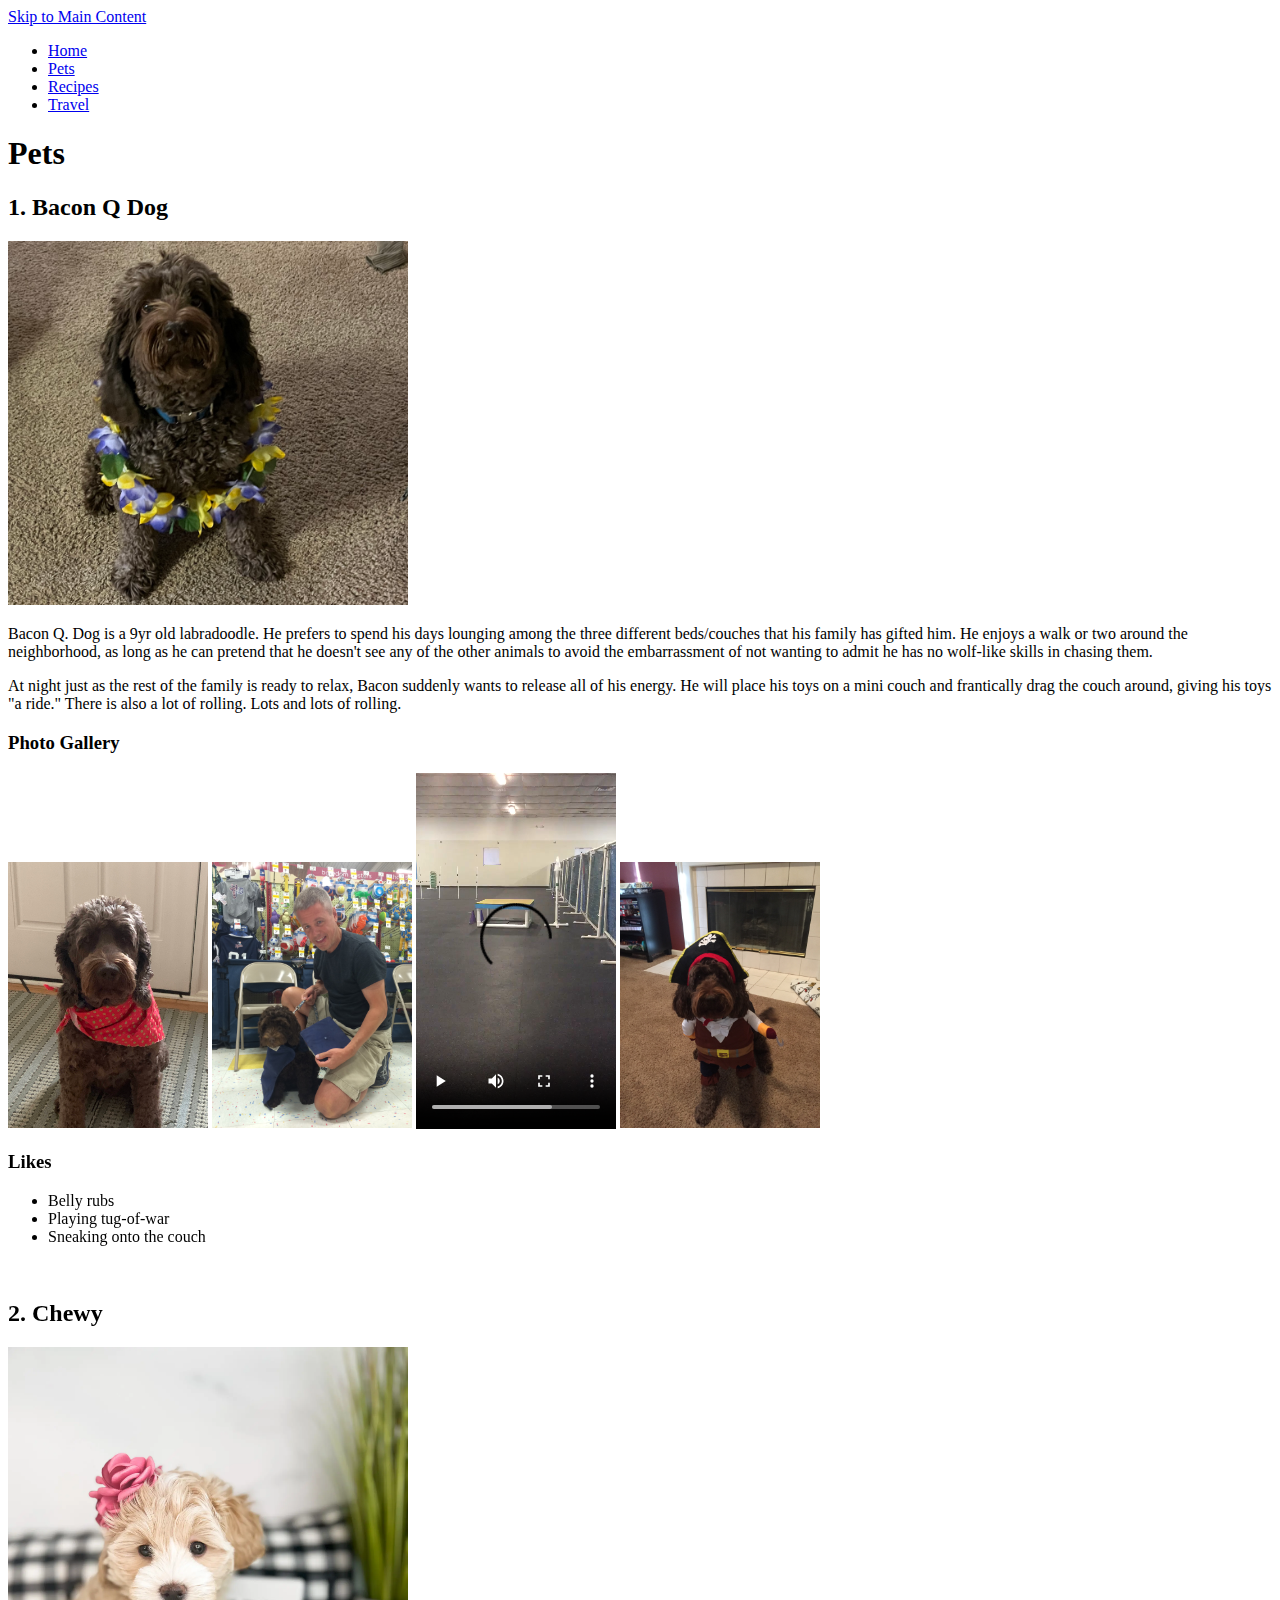
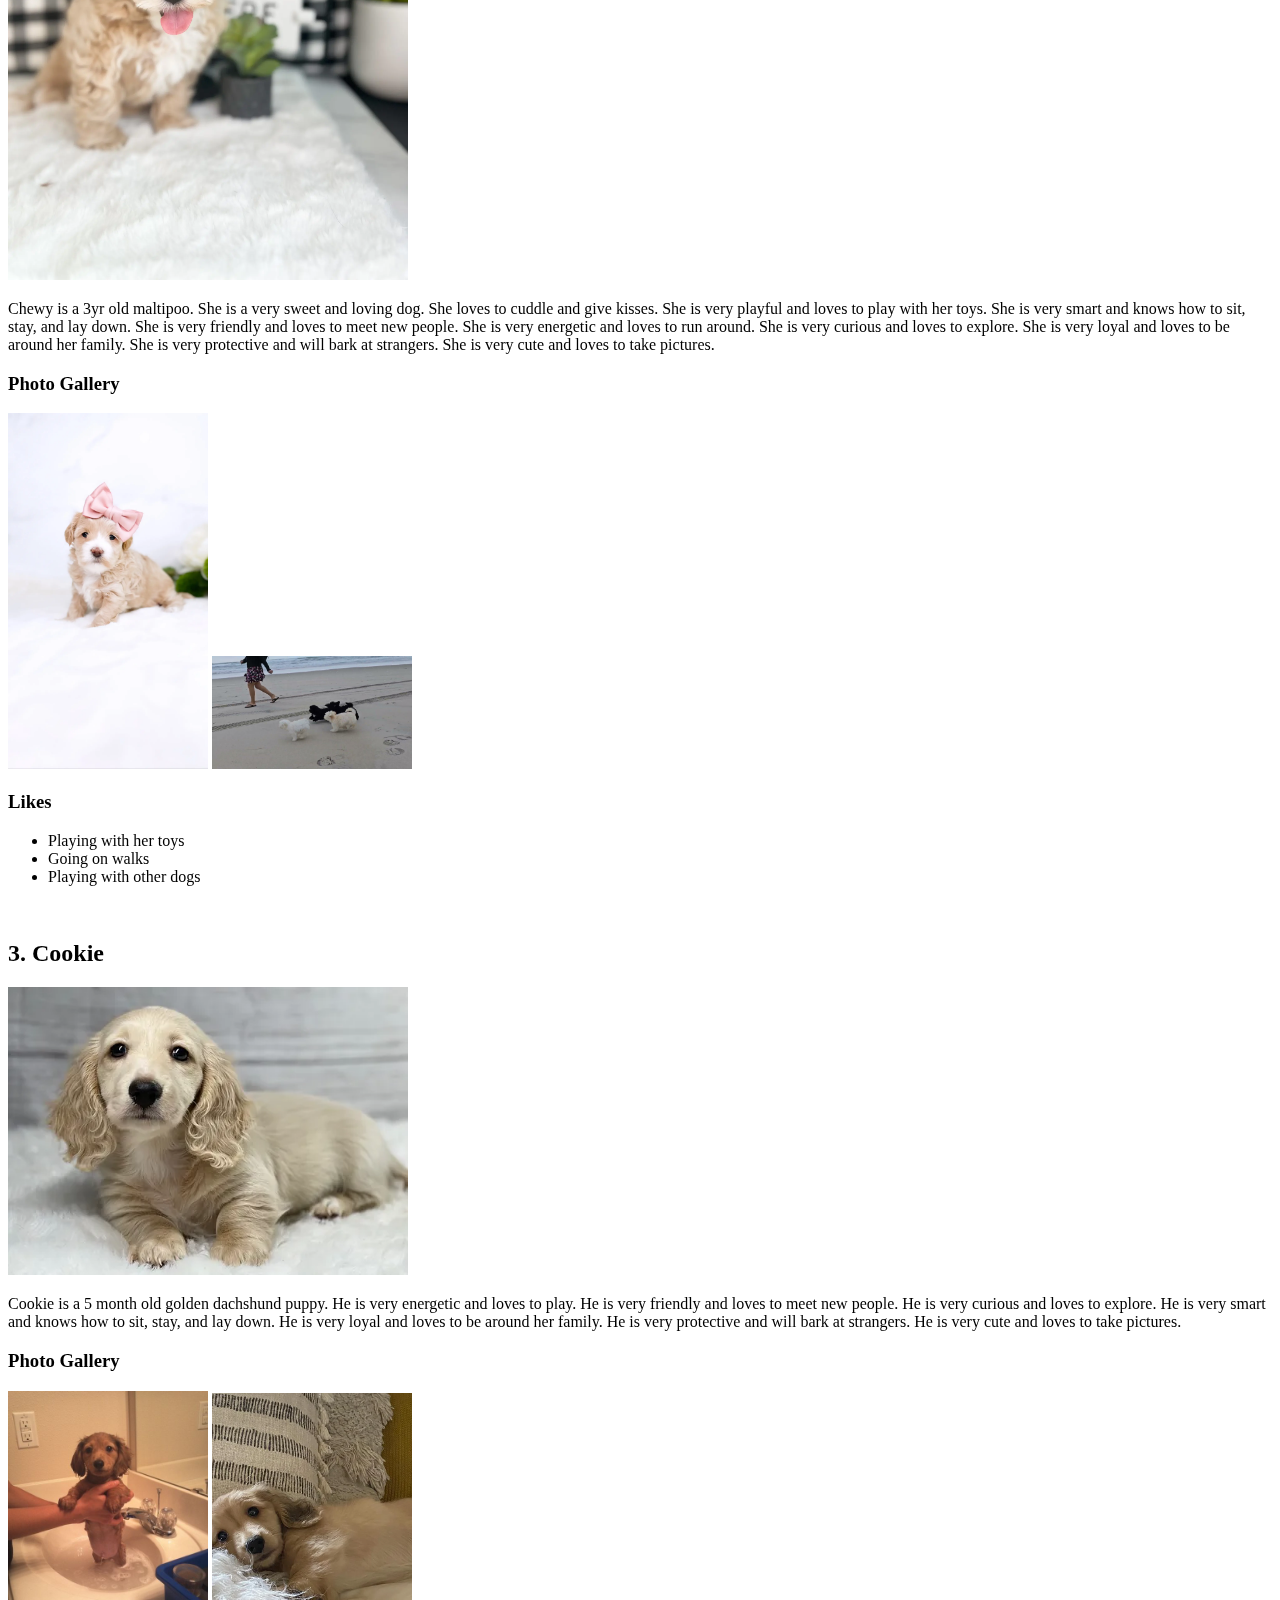
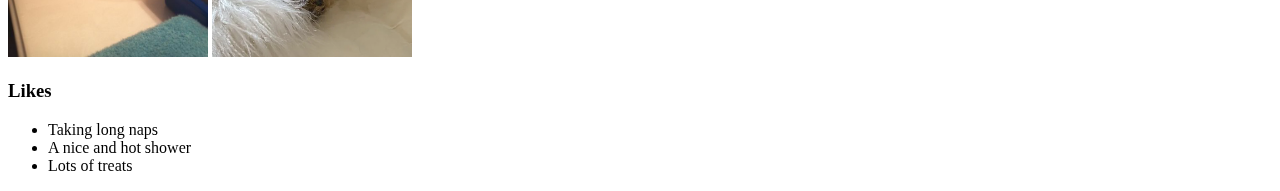
==== pets.html @ 5fff40f1 "added files" ====
<!DOCTYPE html>
<html lang="en">
<head>
    <meta charset="UTF-8">
    <meta name="viewport" content="width=device-width, initial-scale=1.0">
    <title>Pets</title>
</head>
<body>
    <a href = "#main">Skip to Main Content</a>
    <header>
        <nav>
            <ul>
                <li><a href ="index.html">Home</a></li>
                <li><a href="pets.html">Pets</a></li>
                <li><a href="recipe.html">Recipes</a></li>
                <li><a href="travel.html">Travel</a></li>
            </ul>
        </nav>

    </header>
    <main id = "main">
        <div>
        <h1>Pets</h1>
        <div>
            <h2>1. Bacon Q Dog</h2>
            <img src="images/bacon.jpg" width = "400" alt="Brown labradoodle wearing colorful lei">

            <p>Bacon Q. Dog is a 9yr old labradoodle. He prefers to spend his days lounging among the three different beds/couches that his family has gifted him. He enjoys a walk or two around the neighborhood, as long as he can pretend that he doesn't see any of the other animals to avoid the embarrassment of not wanting to admit he has no wolf-like skills in chasing them.</p> 
            <P>At night just as the rest of the family is ready to relax, Bacon suddenly wants to release all of his energy. He will place his toys on a mini couch and frantically drag the couch around, giving his toys "a ride." There is also a lot of rolling. Lots and lots of rolling.</P>
            <h3>Photo Gallery</h3>
            <img src="images/bacon_bandana.JPG" width ="200" alt = "Brown labradoodle wearing an orange bandana">
            <img src="images/bacon_graduation.JPG"  width ="200" alt="Small labradoodle puppy wearing a graduation cap and gown">
            <video width="200"  controls>
                <source src="images/bacon_agility.mov">
                Your browser does not support the video tag.  This was a video of a girl and dog demonstrating a sit and stay procedure
            </video>
            <img src="images/bacon_halloween.JPG"  width ="200" alt="Brown labradoodle wearing a pirate costume">

            <h3>Likes</h3>
            <ul>
                <li>Belly rubs</li>
                <li>Playing tug-of-war</li>
                <li>Sneaking onto the couch</li>
            </ul>
          </div>
          <br>
        <h2>2. Chewy</h2>
        <div>

            <img src="images/chewy.webp" width = "400" alt="White and brown dog with a pink bow on her head">
            <p>Chewy is a 3yr old maltipoo. She is a very sweet and loving dog. She loves to cuddle and give kisses. She is very playful and loves to play with her toys. She is very smart and knows how to sit, stay, and lay down. She is very friendly and loves to meet new people. She is very energetic and loves to run around. She is very curious and loves to explore. She is very loyal and loves to be around her family. She is very protective and will bark at strangers. She is very cute and loves to take pictures.</p>
            <h3>Photo Gallery</h3>
            <img src="images/chewy_bow.jpg" width ="200" alt = "White and brown dog with a pink bow on her head">
            <img src="images/chewy_beach.jpg"  width ="200" alt="White and brown dog wearing a pink bow on her head at the beach">
            <h3>Likes</h3>
            <ul>
                <li>Playing with her toys</li>
                <li>Going on walks</li>
                <li>Playing with other dogs</li>
            </ul>
        </div>
        <br>
        <h2>3. Cookie</h2>
        <div>
            <img src="images/golden dachshund.webp" width = "400" alt="A 5 month old golden dachshund puppy">
            <p>Cookie is a 5 month old golden dachshund puppy. He is very energetic and loves to play. He is very friendly and loves to meet new people. He is very curious and loves to explore. He is very smart and knows how to sit, stay, and lay down. He is very loyal and loves to be around her family. He is very protective and will bark at strangers. He is very cute and loves to take pictures.</p>
            <h3>Photo Gallery</h3>
            <img src="images/golden_bath.jpg" width ="200" alt = "White and brown dog with a pink bow on her head">
            <img src="images/golden_sleep.webp"  width ="200" alt="White and brown dog wearing a pink bow on her head at the beach">
            <h3>Likes</h3>
            <ul>
                <li>Taking long naps</li>
                <li>A nice and hot shower</li>
                <li>Lots of treats</li>
            </ul>
        </div>
        <div></div>
    </main>
    
</body>
</html>
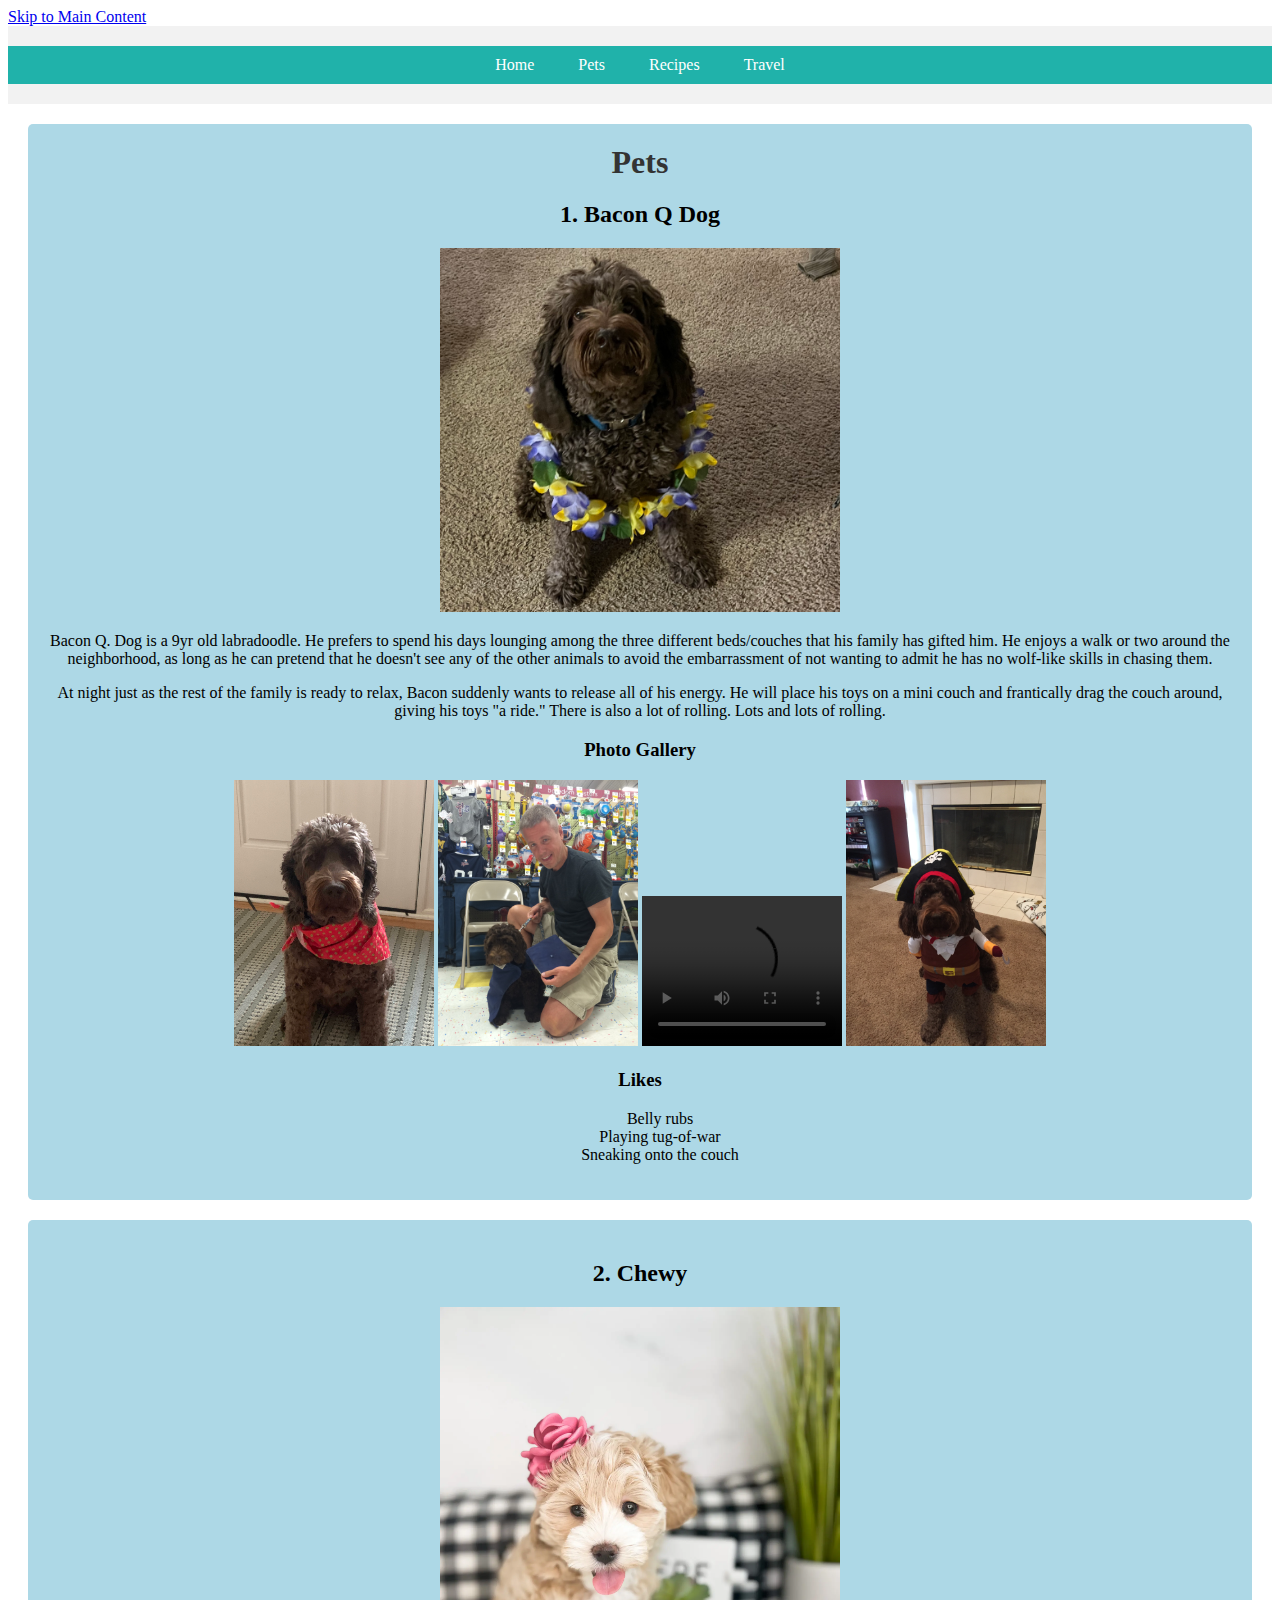
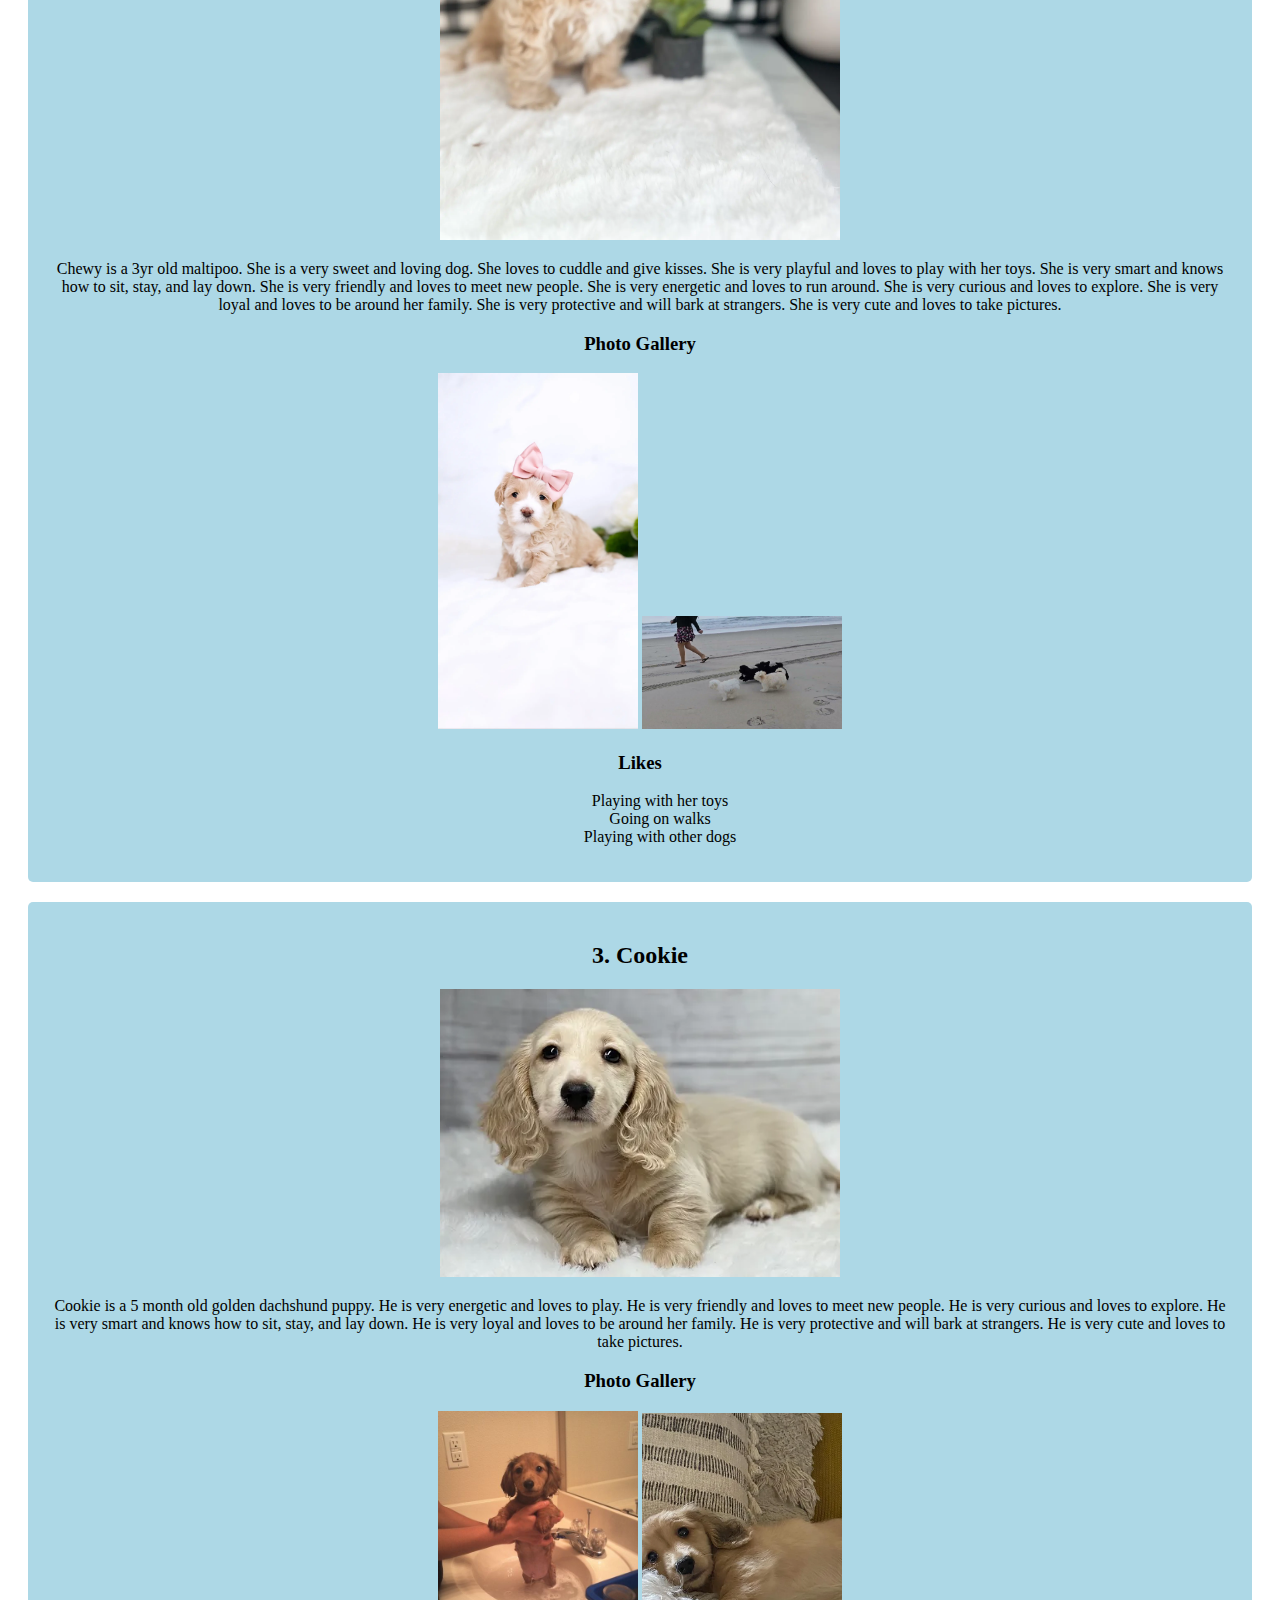
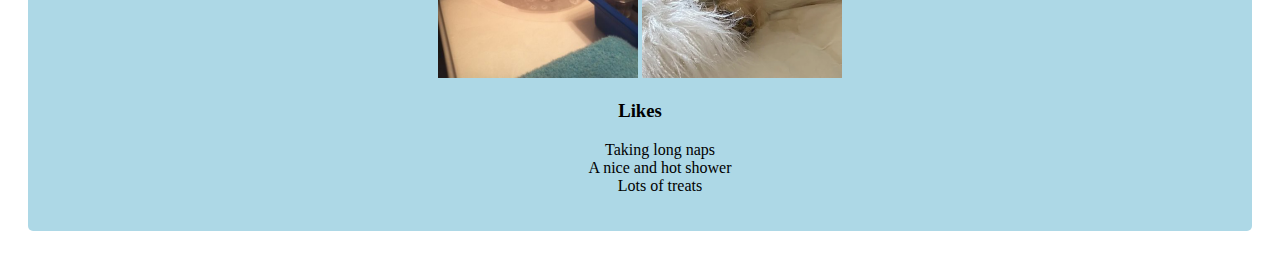
==== commit b9d56a30: "added css" ====
--- a/pets.html
+++ b/pets.html
@@ -3,79 +3,79 @@
 <head>
     <meta charset="UTF-8">
     <meta name="viewport" content="width=device-width, initial-scale=1.0">
+    <link rel="stylesheet" href="css/style.css">
     <title>Pets</title>
 </head>
 <body>
-    <a href = "#main">Skip to Main Content</a>
+    <a href="#main" class="skip-to-main">Skip to Main Content</a>
     <header>
-        <nav>
-            <ul>
-                <li><a href ="index.html">Home</a></li>
+        <nav class="navbar">
+            <ul class="nav-list">
+                <li><a href="index.html">Home</a></li>
                 <li><a href="pets.html">Pets</a></li>
                 <li><a href="recipe.html">Recipes</a></li>
                 <li><a href="travel.html">Travel</a></li>
             </ul>
         </nav>
+    </header>
+    <main id="main">
+        <div class="pet-info">
+            <h1>Pets</h1>
+            <div class="pet">
+                <h2>1. Bacon Q Dog</h2>
+                <img src="images/bacon.jpg" width="400" alt="Brown labradoodle wearing colorful lei">
+                <p>Bacon Q. Dog is a 9yr old labradoodle. He prefers to spend his days lounging among the three different beds/couches that his family has gifted him. He enjoys a walk or two around the neighborhood, as long as he can pretend that he doesn't see any of the other animals to avoid the embarrassment of not wanting to admit he has no wolf-like skills in chasing them.</p> 
+                <p>At night just as the rest of the family is ready to relax, Bacon suddenly wants to release all of his energy. He will place his toys on a mini couch and frantically drag the couch around, giving his toys "a ride." There is also a lot of rolling. Lots and lots of rolling.</p>
+                <h3>Photo Gallery</h3>
+                <img src="images/bacon_bandana.JPG" width="200" alt="Brown labradoodle wearing an orange bandana">
+                <img src="images/bacon_graduation.JPG" width="200" alt="Small labradoodle puppy wearing a graduation cap and gown">
+                <video width="200" controls>
+                    <source src="images/bacon_agility.mov" type="video/quicktime">
+                    Your browser does not support the video tag. This was a video of a girl and dog demonstrating a sit and stay procedure
+                </video>
+                <img src="images/bacon_halloween.JPG" width="200" alt="Brown labradoodle wearing a pirate costume">
+                <h3>Likes</h3>
+                <ul>
+                    <li>Belly rubs</li>
+                    <li>Playing tug-of-war</li>
+                    <li>Sneaking onto the couch</li>
+                </ul>
+            </div>
+        </div>
 
-    </header>
-    <main id = "main">
-        <div>
-        <h1>Pets</h1>
-        <div>
-            <h2>1. Bacon Q Dog</h2>
-            <img src="images/bacon.jpg" width = "400" alt="Brown labradoodle wearing colorful lei">
+        <div class="pet-info">
+            <div class="pet">
+                <h2>2. Chewy</h2>
+                <img src="images/chewy.webp" width="400" alt="White and brown dog with a pink bow on her head">
+                <p>Chewy is a 3yr old maltipoo. She is a very sweet and loving dog. She loves to cuddle and give kisses. She is very playful and loves to play with her toys. She is very smart and knows how to sit, stay, and lay down. She is very friendly and loves to meet new people. She is very energetic and loves to run around. She is very curious and loves to explore. She is very loyal and loves to be around her family. She is very protective and will bark at strangers. She is very cute and loves to take pictures.</p>
+                <h3>Photo Gallery</h3>
+                <img src="images/chewy_bow.jpg" width="200" alt="White and brown dog with a pink bow on her head">
+                <img src="images/chewy_beach.jpg" width="200" alt="White and brown dog wearing a pink bow on her head at the beach">
+                <h3>Likes</h3>
+                <ul>
+                    <li>Playing with her toys</li>
+                    <li>Going on walks</li>
+                    <li>Playing with other dogs</li>
+                </ul>
+            </div>
+        </div>
 
-            <p>Bacon Q. Dog is a 9yr old labradoodle. He prefers to spend his days lounging among the three different beds/couches that his family has gifted him. He enjoys a walk or two around the neighborhood, as long as he can pretend that he doesn't see any of the other animals to avoid the embarrassment of not wanting to admit he has no wolf-like skills in chasing them.</p> 
-            <P>At night just as the rest of the family is ready to relax, Bacon suddenly wants to release all of his energy. He will place his toys on a mini couch and frantically drag the couch around, giving his toys "a ride." There is also a lot of rolling. Lots and lots of rolling.</P>
-            <h3>Photo Gallery</h3>
-            <img src="images/bacon_bandana.JPG" width ="200" alt = "Brown labradoodle wearing an orange bandana">
-            <img src="images/bacon_graduation.JPG"  width ="200" alt="Small labradoodle puppy wearing a graduation cap and gown">
-            <video width="200"  controls>
-                <source src="images/bacon_agility.mov">
-                Your browser does not support the video tag.  This was a video of a girl and dog demonstrating a sit and stay procedure
-            </video>
-            <img src="images/bacon_halloween.JPG"  width ="200" alt="Brown labradoodle wearing a pirate costume">
-
-            <h3>Likes</h3>
-            <ul>
-                <li>Belly rubs</li>
-                <li>Playing tug-of-war</li>
-                <li>Sneaking onto the couch</li>
-            </ul>
-          </div>
-          <br>
-        <h2>2. Chewy</h2>
-        <div>
-
-            <img src="images/chewy.webp" width = "400" alt="White and brown dog with a pink bow on her head">
-            <p>Chewy is a 3yr old maltipoo. She is a very sweet and loving dog. She loves to cuddle and give kisses. She is very playful and loves to play with her toys. She is very smart and knows how to sit, stay, and lay down. She is very friendly and loves to meet new people. She is very energetic and loves to run around. She is very curious and loves to explore. She is very loyal and loves to be around her family. She is very protective and will bark at strangers. She is very cute and loves to take pictures.</p>
-            <h3>Photo Gallery</h3>
-            <img src="images/chewy_bow.jpg" width ="200" alt = "White and brown dog with a pink bow on her head">
-            <img src="images/chewy_beach.jpg"  width ="200" alt="White and brown dog wearing a pink bow on her head at the beach">
-            <h3>Likes</h3>
-            <ul>
-                <li>Playing with her toys</li>
-                <li>Going on walks</li>
-                <li>Playing with other dogs</li>
-            </ul>
+        <div class="pet-info">
+            <div class="pet">
+                <h2>3. Cookie</h2>
+                <img src="images/golden dachshund.webp" width="400" alt="A 5 month old golden dachshund puppy">
+                <p>Cookie is a 5 month old golden dachshund puppy. He is very energetic and loves to play. He is very friendly and loves to meet new people. He is very curious and loves to explore. He is very smart and knows how to sit, stay, and lay down. He is very loyal and loves to be around her family. He is very protective and will bark at strangers. He is very cute and loves to take pictures.</p>
+                <h3>Photo Gallery</h3>
+                <img src="images/golden_bath.jpg" width="200" alt="White and brown dog with a pink bow on her head">
+                <img src="images/golden_sleep.webp" width="200" alt="White and brown dog wearing a pink bow on her head at the beach">
+                <h3>Likes</h3>
+                <ul>
+                    <li>Taking long naps</li>
+                    <li>A nice and hot shower</li>
+                    <li>Lots of treats</li>
+                </ul>
+            </div>
         </div>
-        <br>
-        <h2>3. Cookie</h2>
-        <div>
-            <img src="images/golden dachshund.webp" width = "400" alt="A 5 month old golden dachshund puppy">
-            <p>Cookie is a 5 month old golden dachshund puppy. He is very energetic and loves to play. He is very friendly and loves to meet new people. He is very curious and loves to explore. He is very smart and knows how to sit, stay, and lay down. He is very loyal and loves to be around her family. He is very protective and will bark at strangers. He is very cute and loves to take pictures.</p>
-            <h3>Photo Gallery</h3>
-            <img src="images/golden_bath.jpg" width ="200" alt = "White and brown dog with a pink bow on her head">
-            <img src="images/golden_sleep.webp"  width ="200" alt="White and brown dog wearing a pink bow on her head at the beach">
-            <h3>Likes</h3>
-            <ul>
-                <li>Taking long naps</li>
-                <li>A nice and hot shower</li>
-                <li>Lots of treats</li>
-            </ul>
-        </div>
-        <div></div>
     </main>
-    
 </body>
-</html>+</html>
--- a/css/style.css
+++ b/css/style.css
@@ -0,0 +1,76 @@
+body {
+    background-color: white;
+}
+
+.navbar {
+    background-color: lightseagreen;
+    padding: 10px 0;
+  }
+  
+  .nav-list {
+    list-style-type: none;
+    margin: 0;
+    padding: 0;
+  }
+  
+  .nav-list li {
+    display: inline;
+  }
+  
+  .nav-list li a {
+    color: white;
+    text-decoration: none;
+    padding: 10px 20px;
+  }
+  
+  .nav-list li a:hover {
+    background-color: #555;
+  }
+  
+  .nav-list li a.active {
+    background-color: #555;
+  }
+
+  header {
+    text-align: center;
+    background-color: #f2f2f2;
+    padding: 20px 0;
+}
+
+h1 {
+    margin: 0;
+    color: #333;
+}
+
+#main {
+    display: grid;
+    grid-template-columns: 1fr;
+    grid-gap: 20px;
+    padding: 20px;
+}
+
+#main > div {
+    background-color: lightblue;
+    padding: 20px;
+    border-radius: 5px;
+    text-align: center;
+}
+
+ul {
+    list-style-type: none;
+}
+
+ol {
+    list-style-type: none;
+}
+
+.grid-container {
+    display: flex;
+    justify-content: space-between;
+}
+
+.grid {
+    flex: 3;
+    border: 3px solid lightseagreen;
+    padding: 20px;
+}
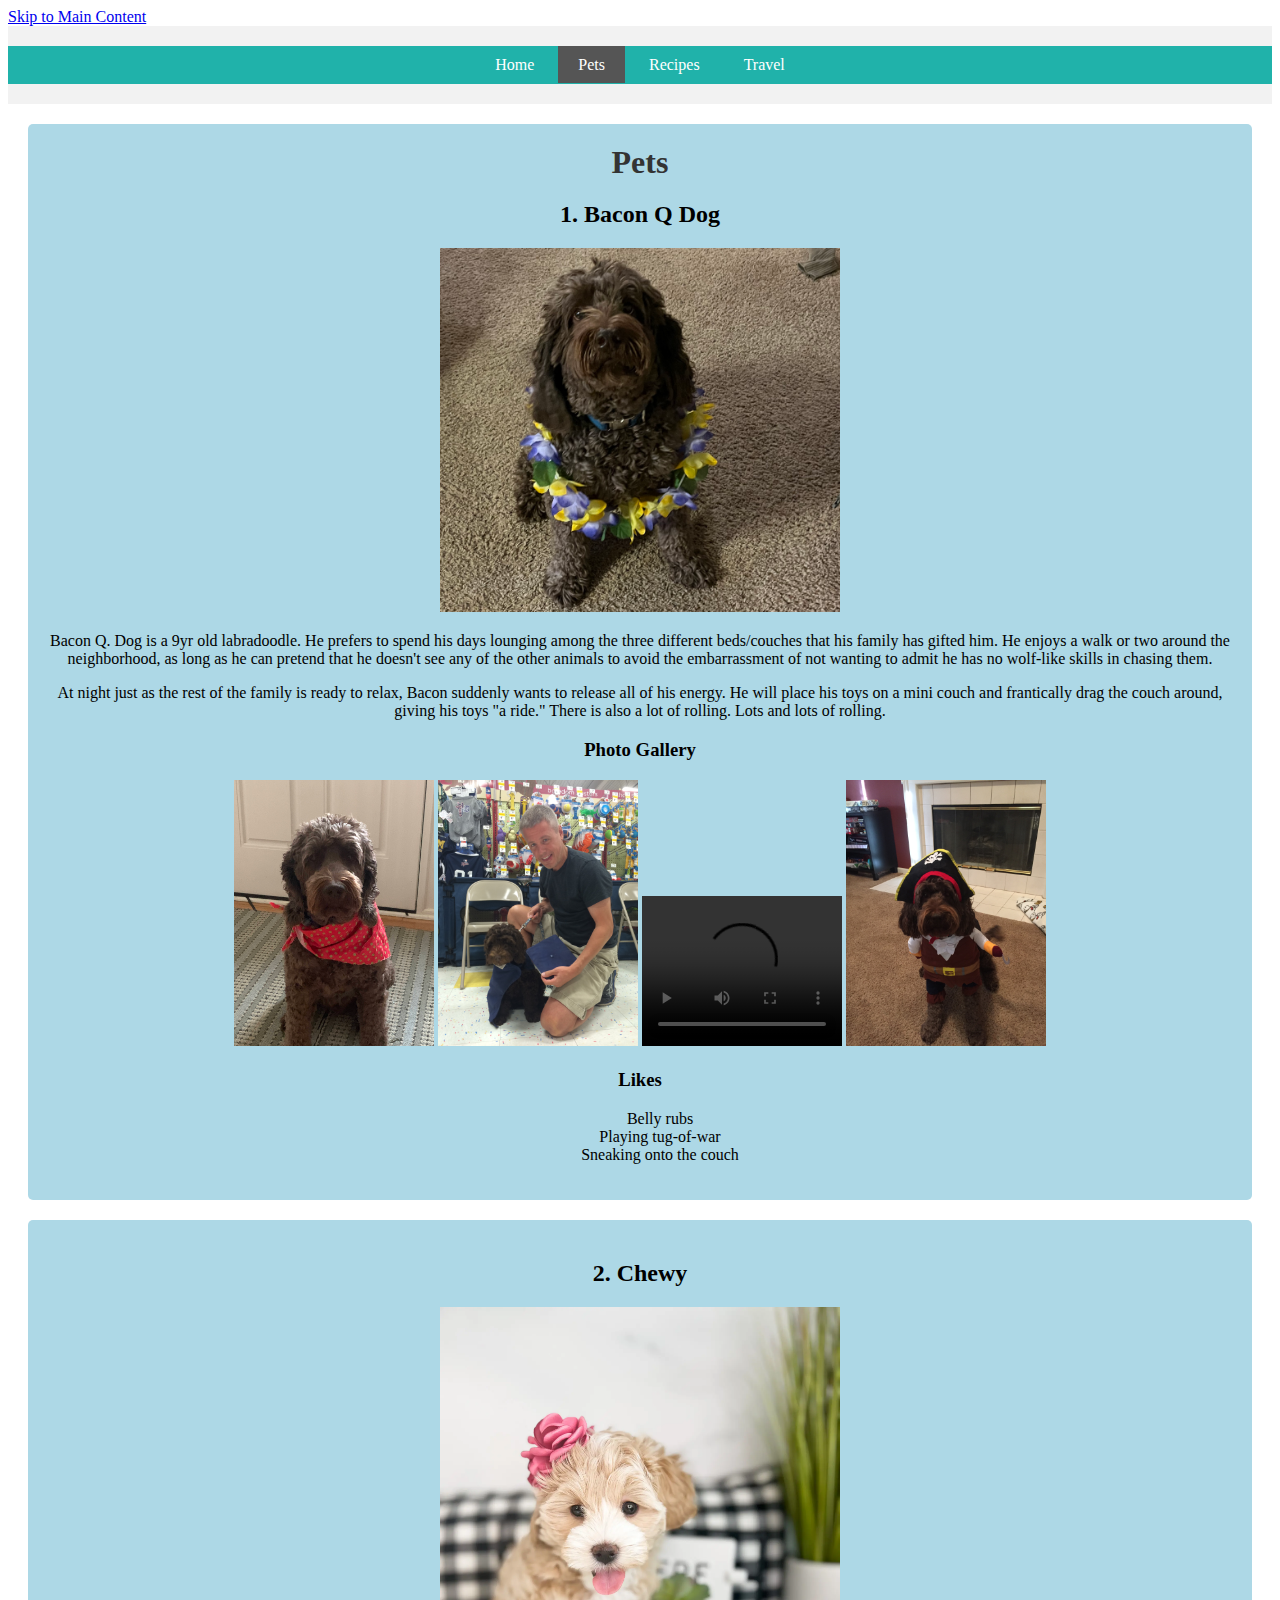
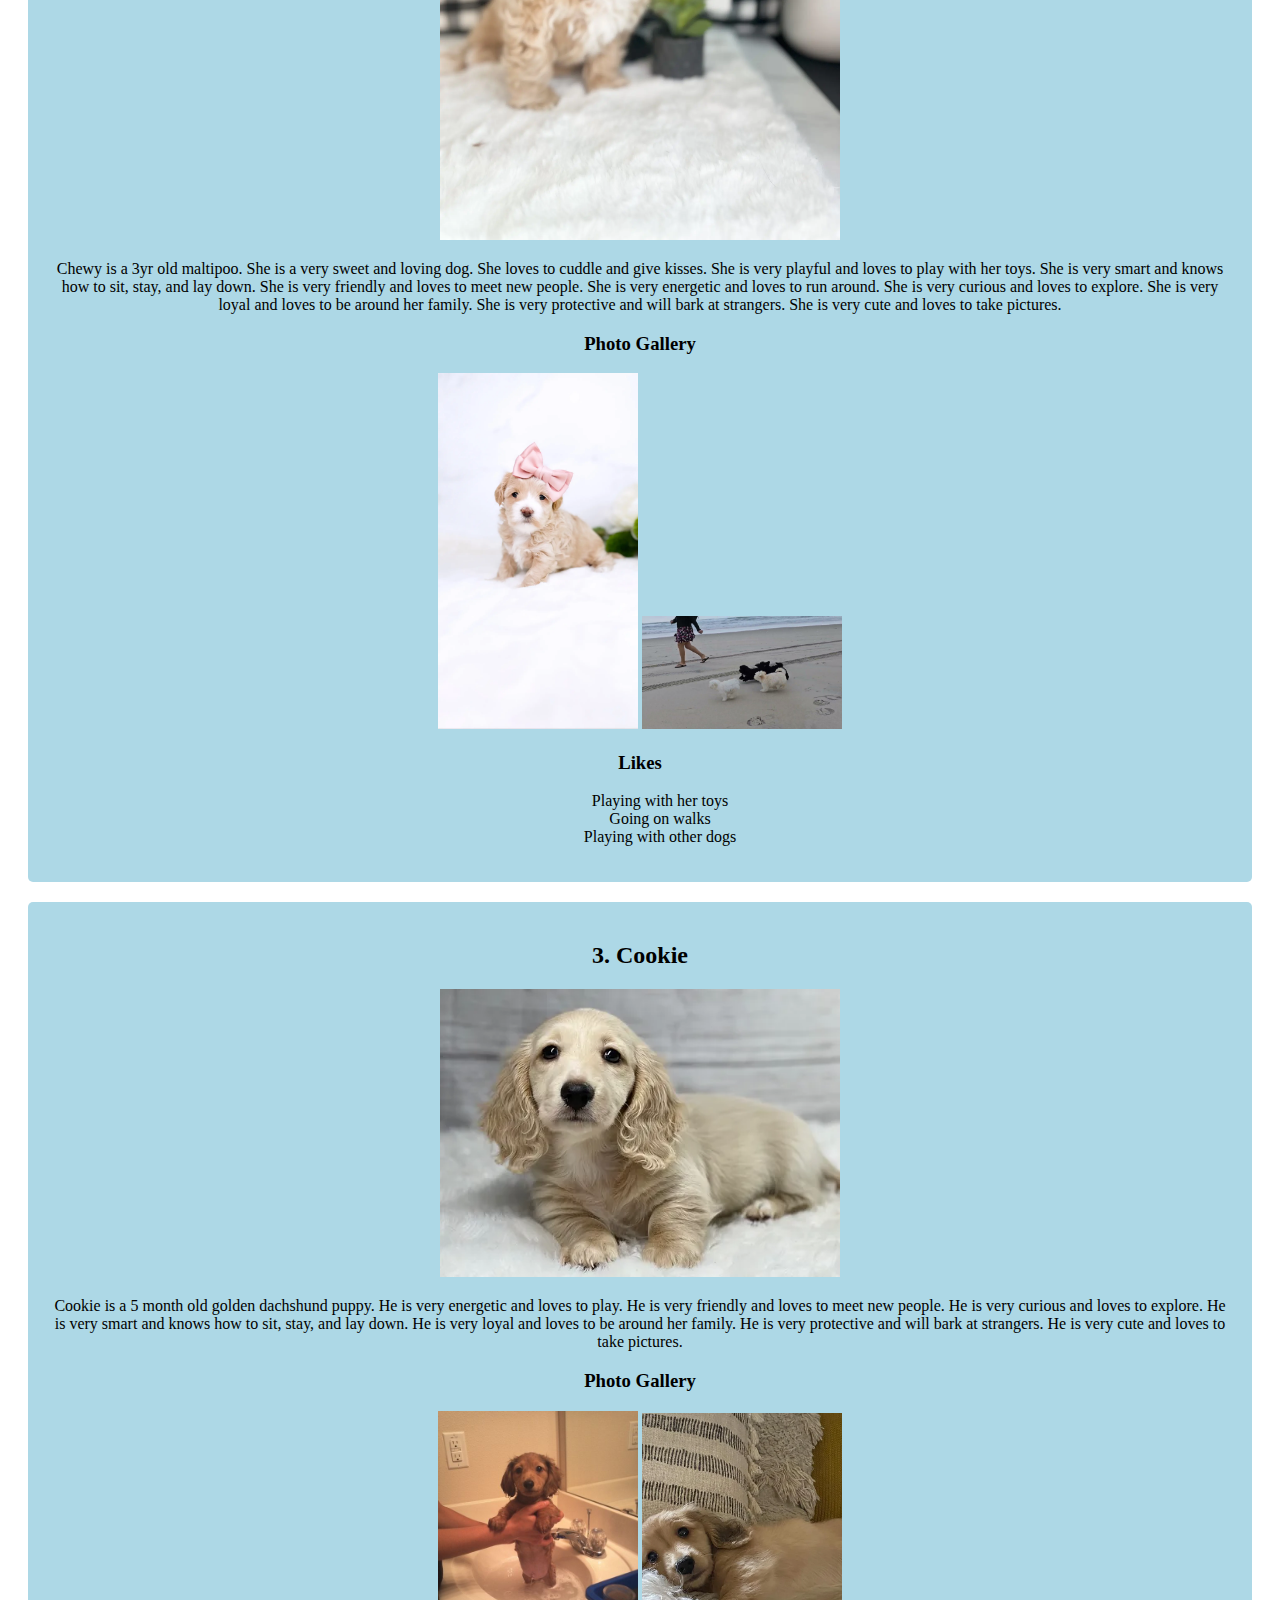
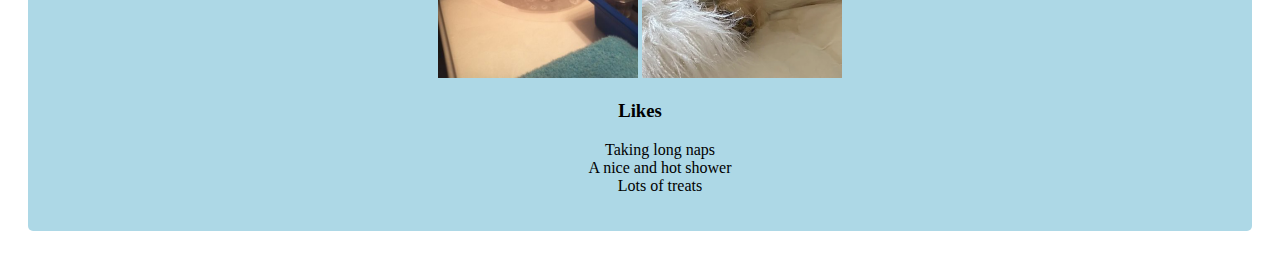
==== commit 2d8856a6: "made changes to html" ====
--- a/pets.html
+++ b/pets.html
@@ -12,7 +12,7 @@
         <nav class="navbar">
             <ul class="nav-list">
                 <li><a href="index.html">Home</a></li>
-                <li><a href="pets.html">Pets</a></li>
+                <li><a href="pets.html" class="active">Pets</a></li>
                 <li><a href="recipe.html">Recipes</a></li>
                 <li><a href="travel.html">Travel</a></li>
             </ul>
--- a/css/style.css
+++ b/css/style.css
@@ -29,6 +29,11 @@
   
   .nav-list li a.active {
     background-color: #555;
+  }
+
+  nav ul li a.active {
+    background-color: #333;
+    color: #fff;
   }
 
   header {
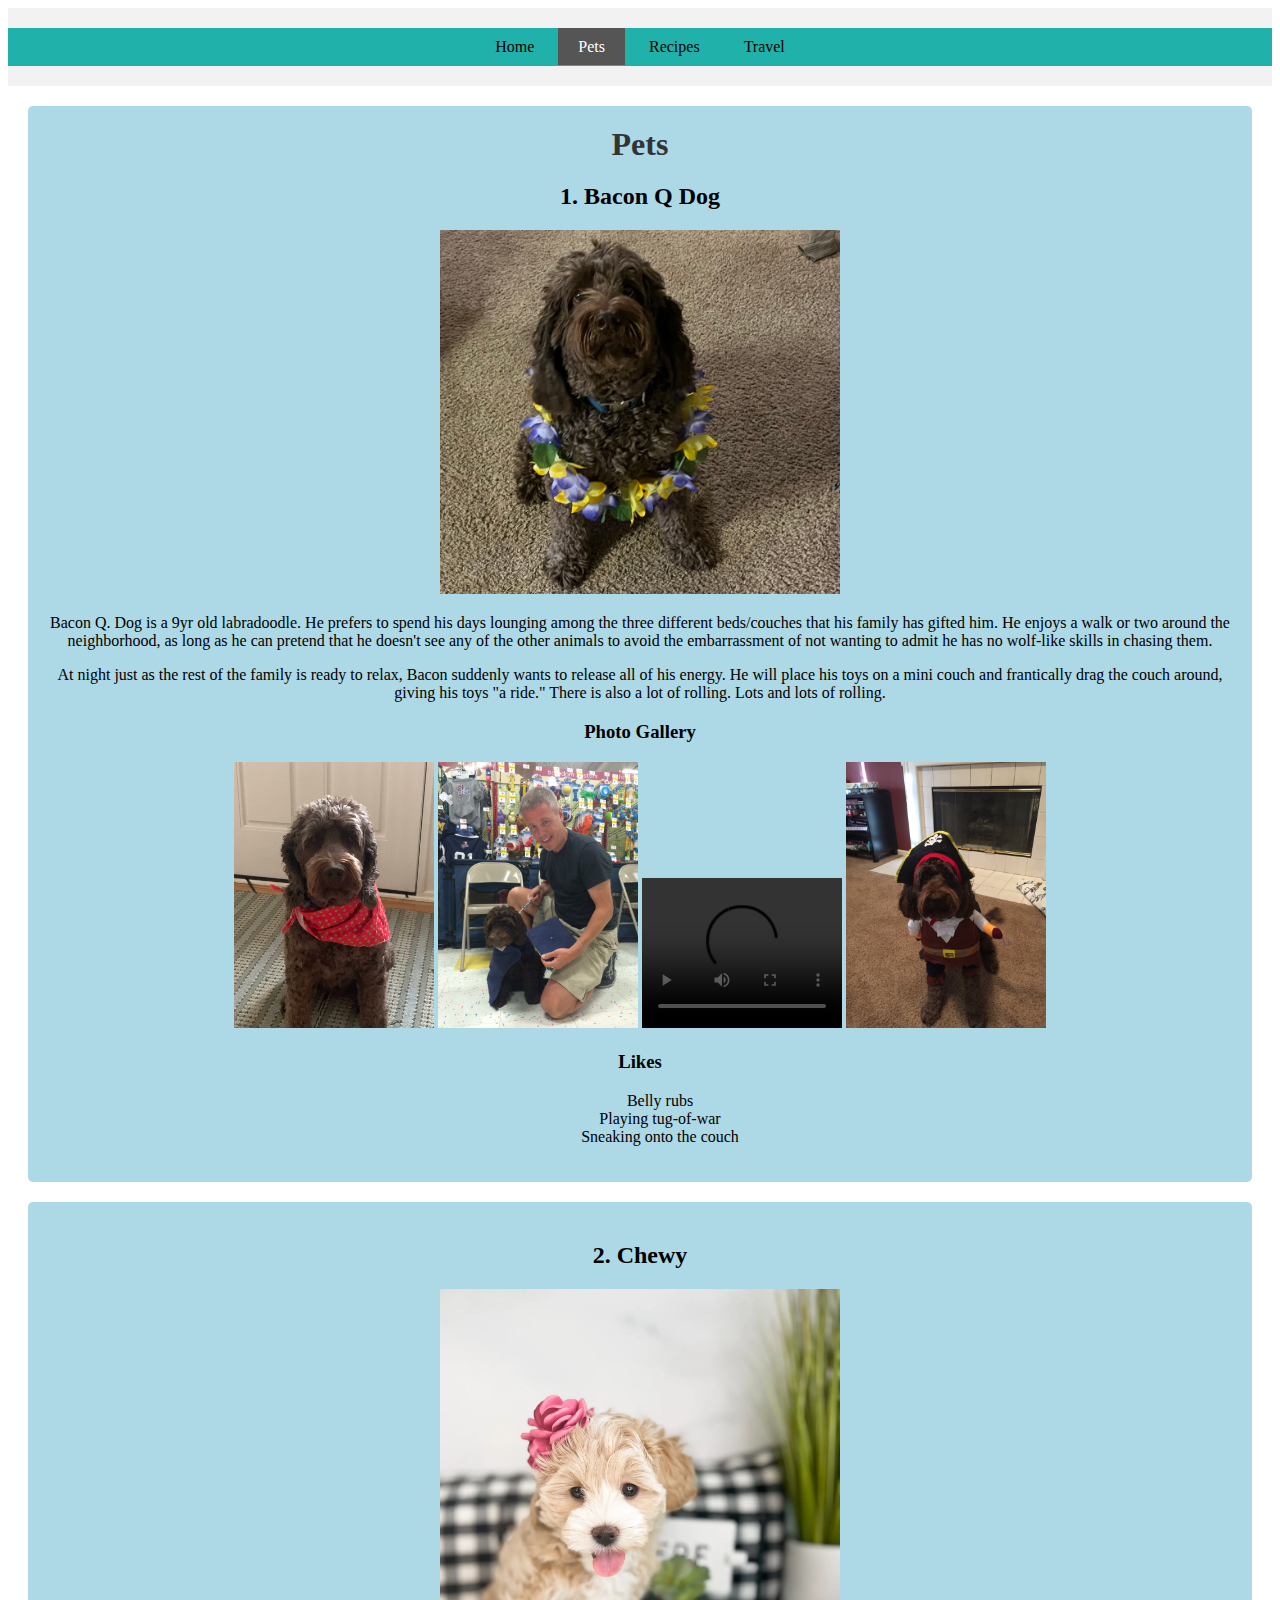
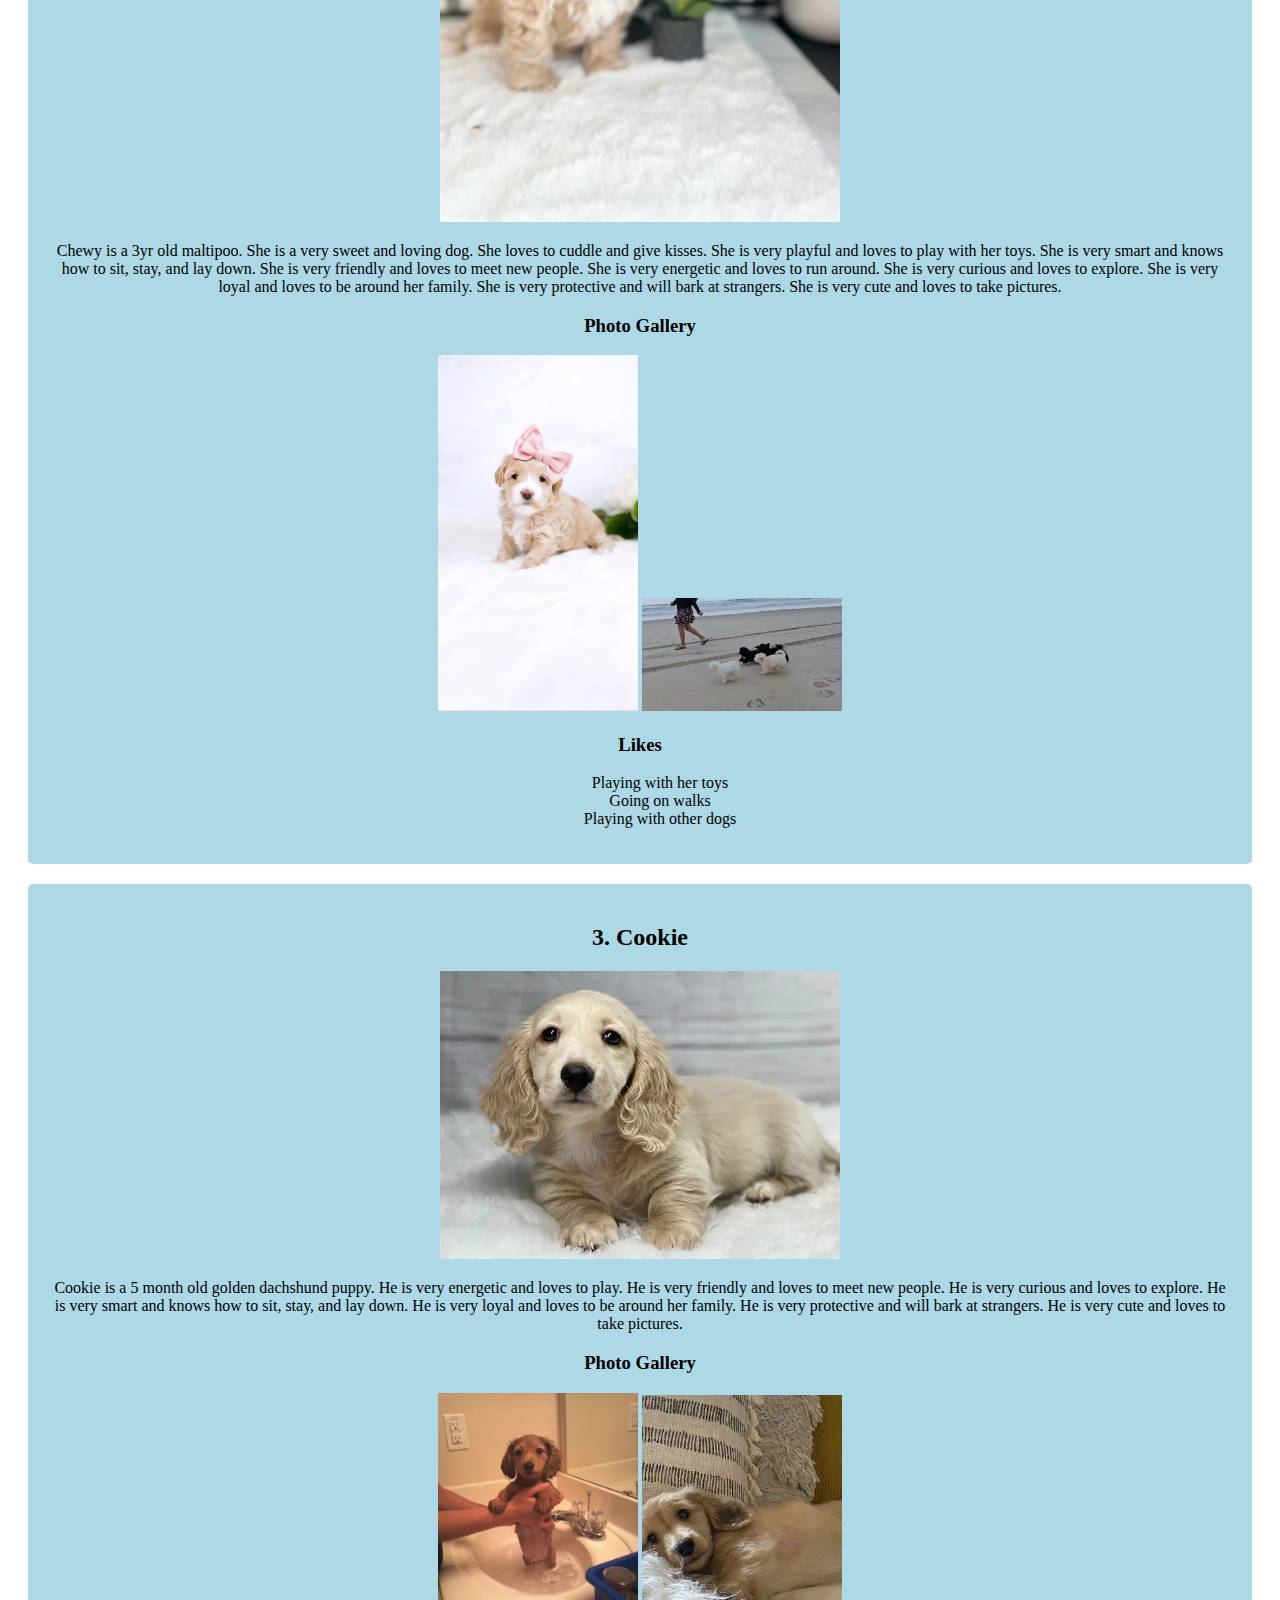
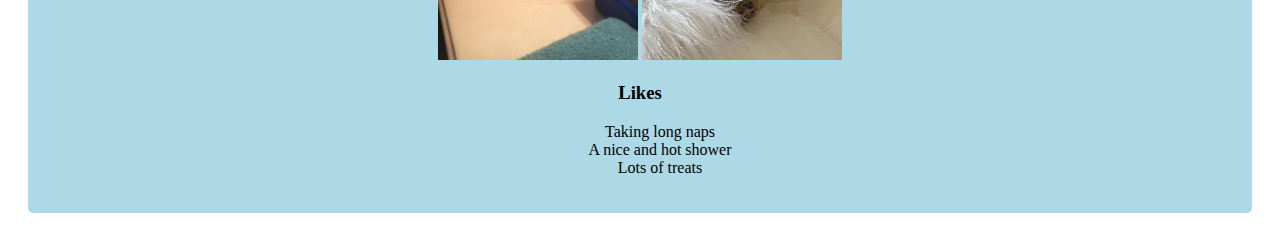
==== commit e267cfc3: "changed css" ====
--- a/pets.html
+++ b/pets.html
@@ -7,7 +7,7 @@
     <title>Pets</title>
 </head>
 <body>
-    <a href="#main" class="skip-to-main">Skip to Main Content</a>
+    <a class="skip-link" href = "#main">Skip to Main Content</a>
     <header>
         <nav class="navbar">
             <ul class="nav-list">
--- a/css/style.css
+++ b/css/style.css
@@ -1,6 +1,31 @@
 body {
     background-color: white;
 }
+
+.skip-link {
+  position: absolute;
+  top: -40px;
+  left: 0;
+  background-color: #000;
+  color: #fff;
+  padding: 10px;
+  z-index: 1000;
+  text-decoration: none;
+  opacity: 0;
+  transition: opacity 0.3s ease;
+}
+
+.skip-link:focus {
+  top: 0;
+  opacity: 1;
+}
+
+@media screen and (max-width: 768px) {
+  .skip-link {
+      display: none;
+  }
+}
+
 
 .navbar {
     background-color: lightseagreen;
@@ -18,7 +43,7 @@
   }
   
   .nav-list li a {
-    color: white;
+    color: black;
     text-decoration: none;
     padding: 10px 20px;
   }
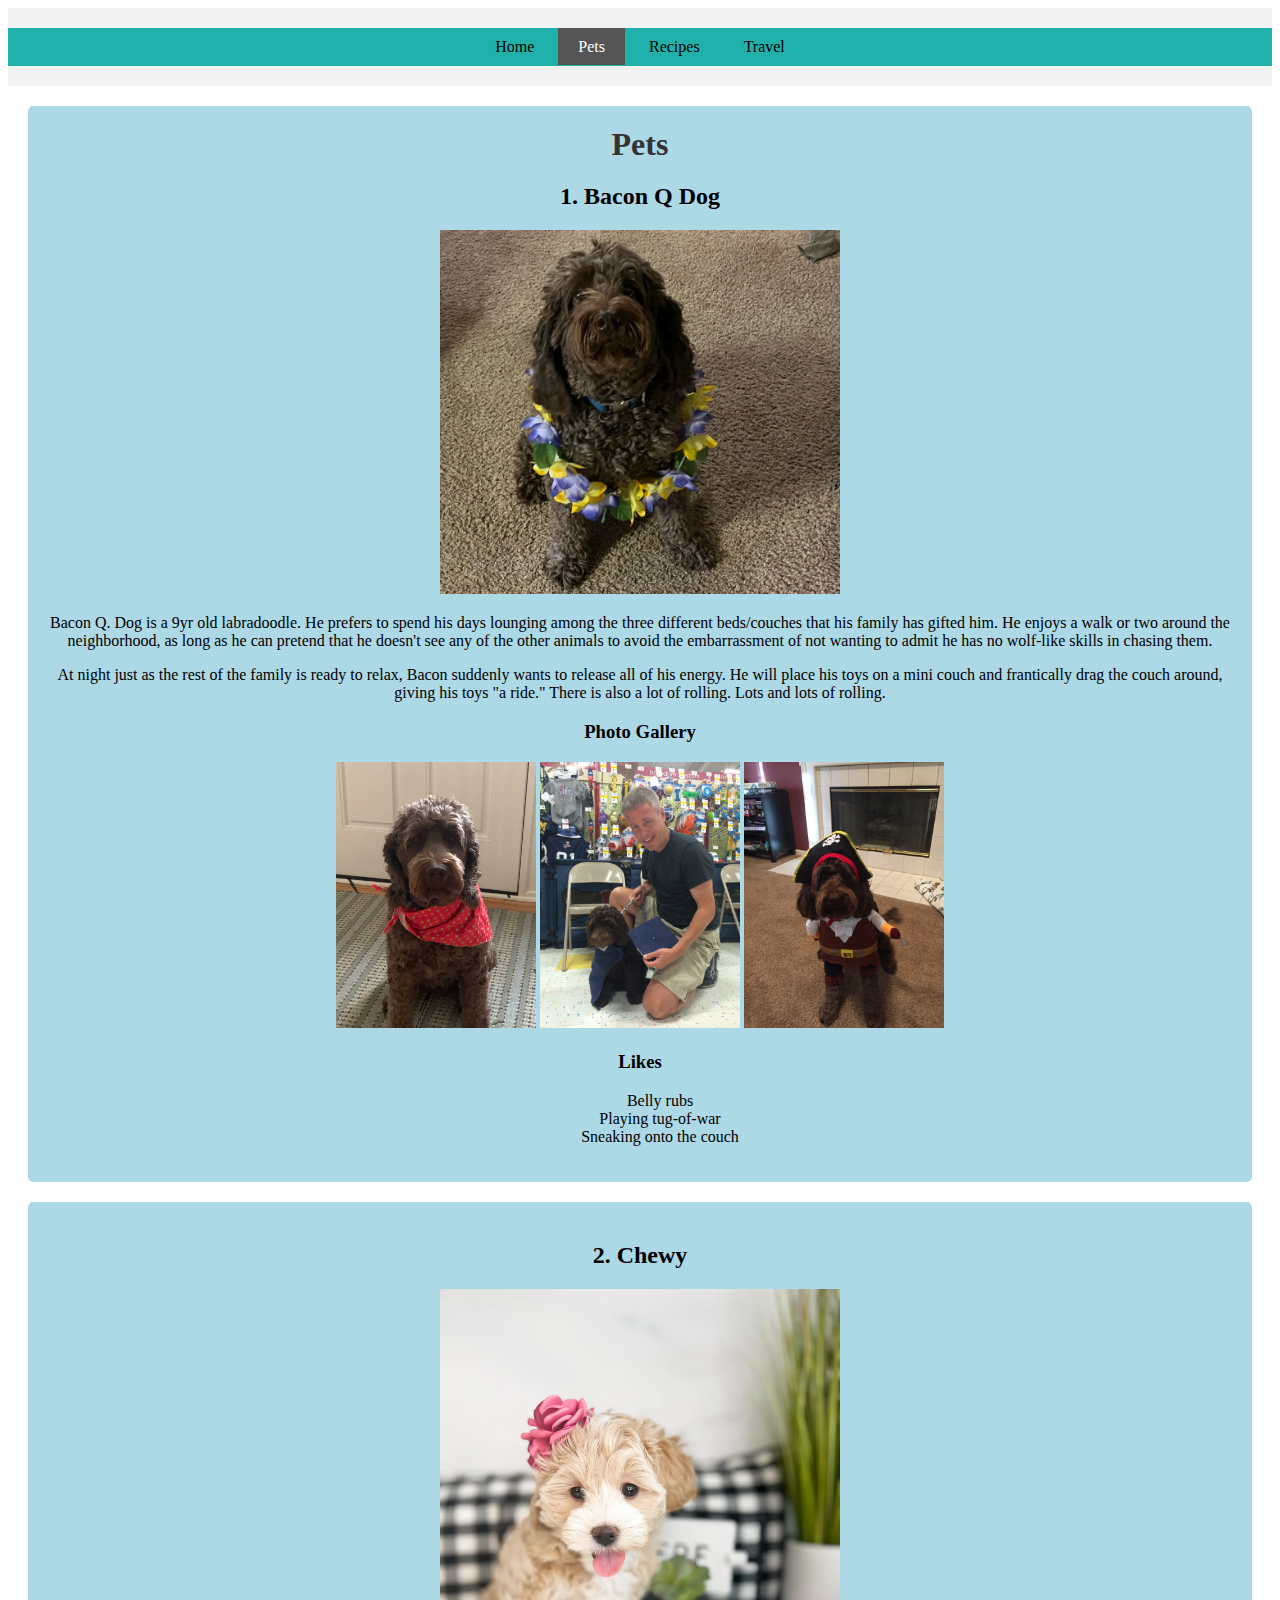
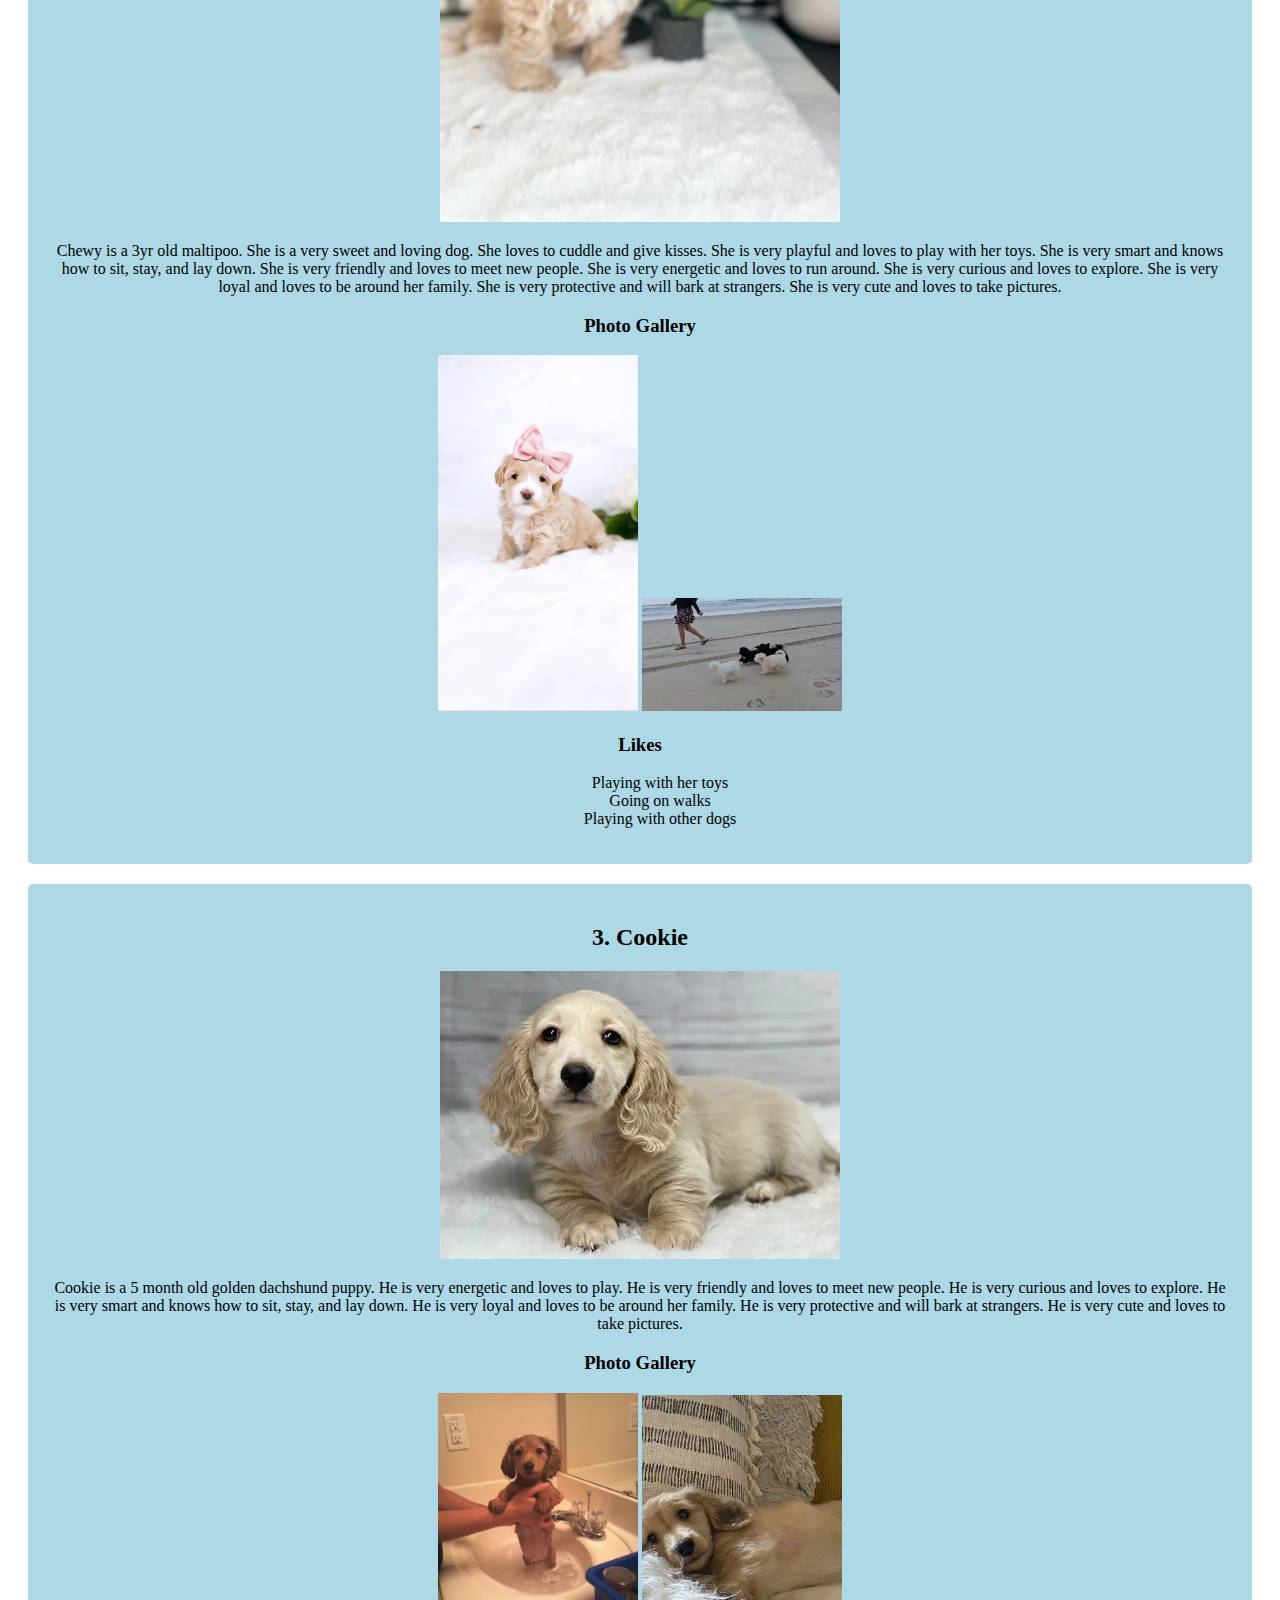
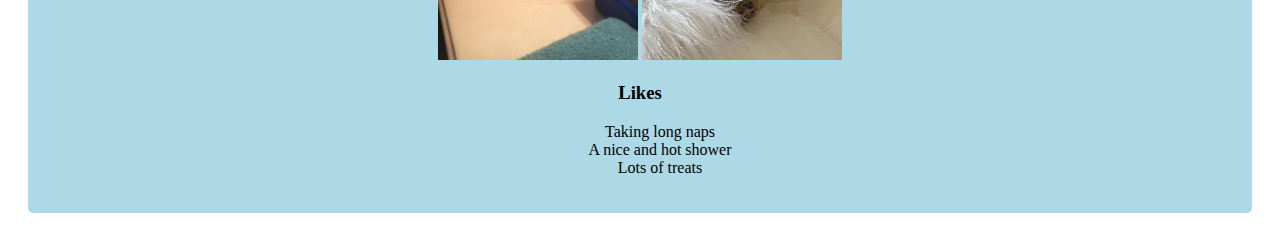
==== commit 5307f577: "edit pets" ====
--- a/pets.html
+++ b/pets.html
@@ -29,10 +29,6 @@
                 <h3>Photo Gallery</h3>
                 <img src="images/bacon_bandana.JPG" width="200" alt="Brown labradoodle wearing an orange bandana">
                 <img src="images/bacon_graduation.JPG" width="200" alt="Small labradoodle puppy wearing a graduation cap and gown">
-                <video width="200" controls>
-                    <source src="images/bacon_agility.mov" type="video/quicktime">
-                    Your browser does not support the video tag. This was a video of a girl and dog demonstrating a sit and stay procedure
-                </video>
                 <img src="images/bacon_halloween.JPG" width="200" alt="Brown labradoodle wearing a pirate costume">
                 <h3>Likes</h3>
                 <ul>
--- a/css/style.css
+++ b/css/style.css
@@ -3,29 +3,21 @@
 }
 
 .skip-link {
-  position: absolute;
-  top: -40px;
-  left: 0;
+  position: fixed;
+  left: -9999px; 
+  opacity: 0;
+}
+
+.skip-link:focus {
+  position: static; 
+  left: auto;
+  opacity: 1;
   background-color: #000;
   color: #fff;
   padding: 10px;
   z-index: 1000;
   text-decoration: none;
-  opacity: 0;
-  transition: opacity 0.3s ease;
 }
-
-.skip-link:focus {
-  top: 0;
-  opacity: 1;
-}
-
-@media screen and (max-width: 768px) {
-  .skip-link {
-      display: none;
-  }
-}
-
 
 .navbar {
     background-color: lightseagreen;
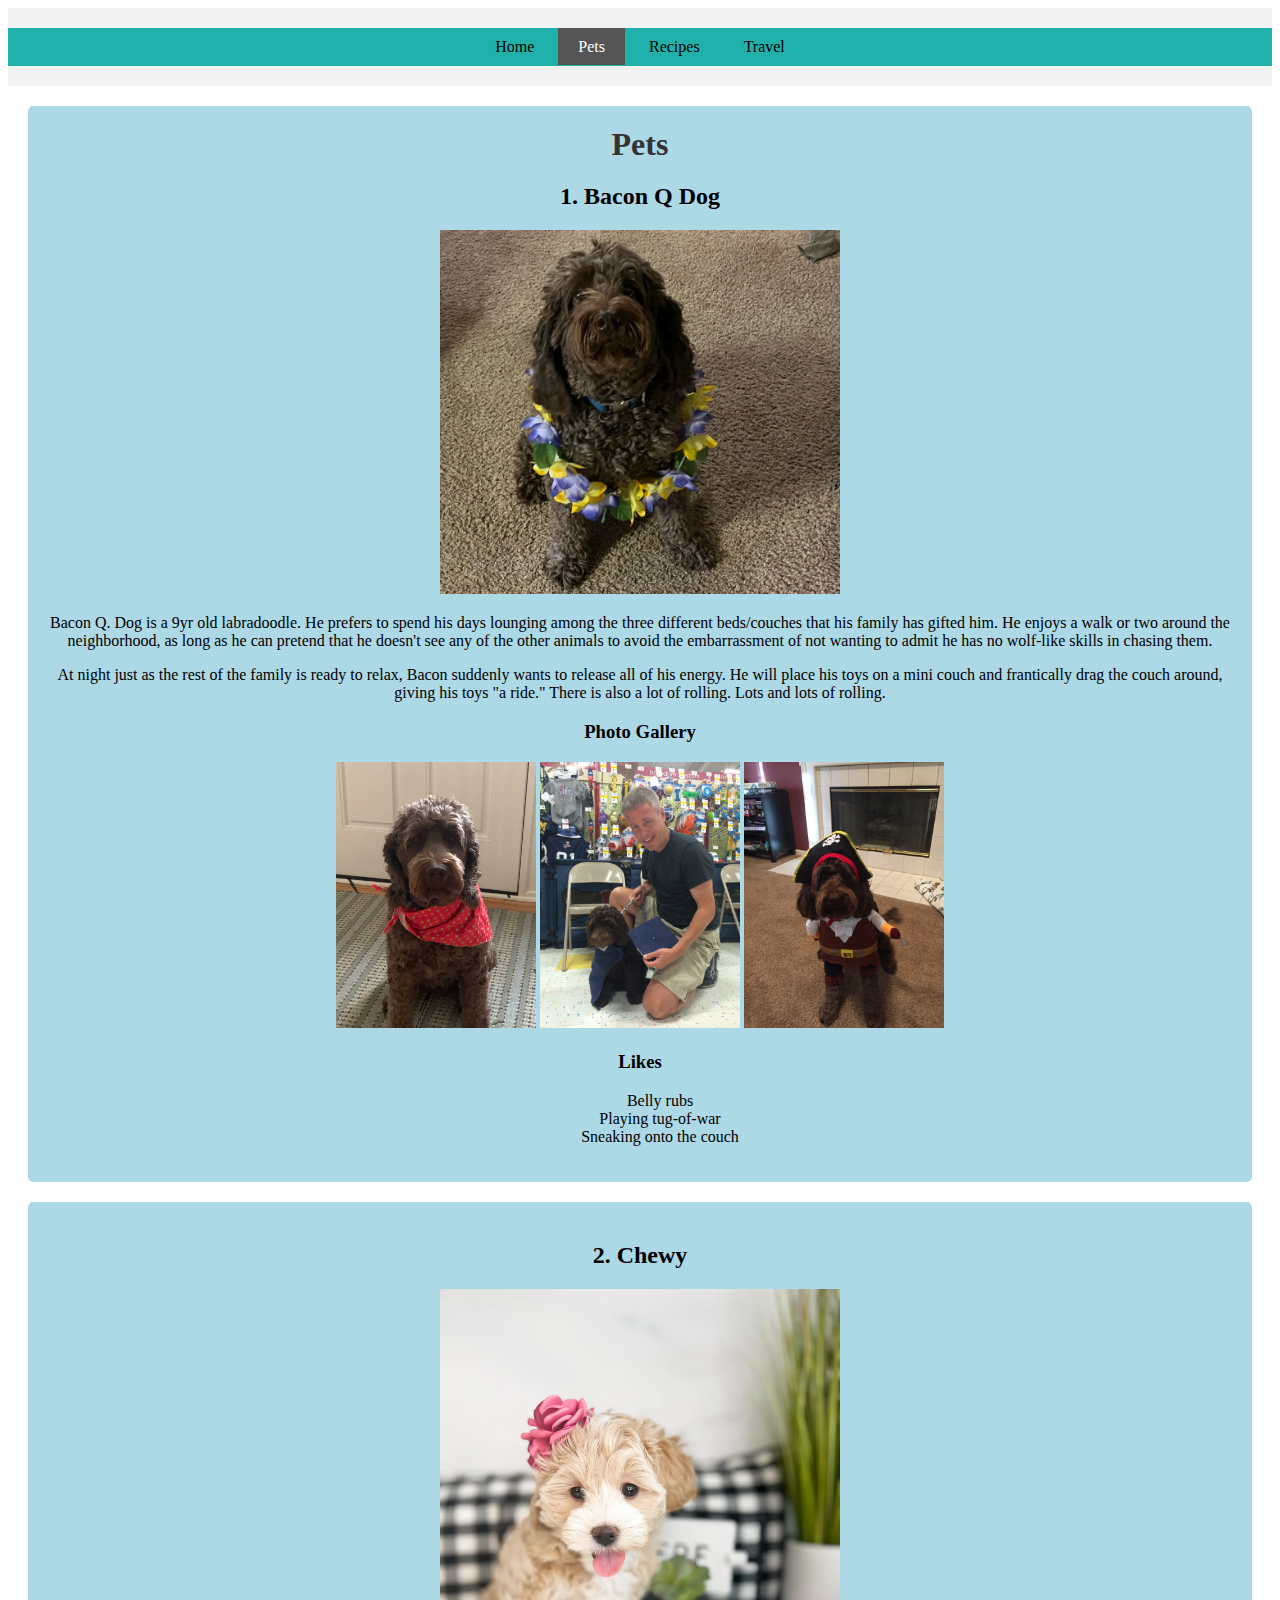
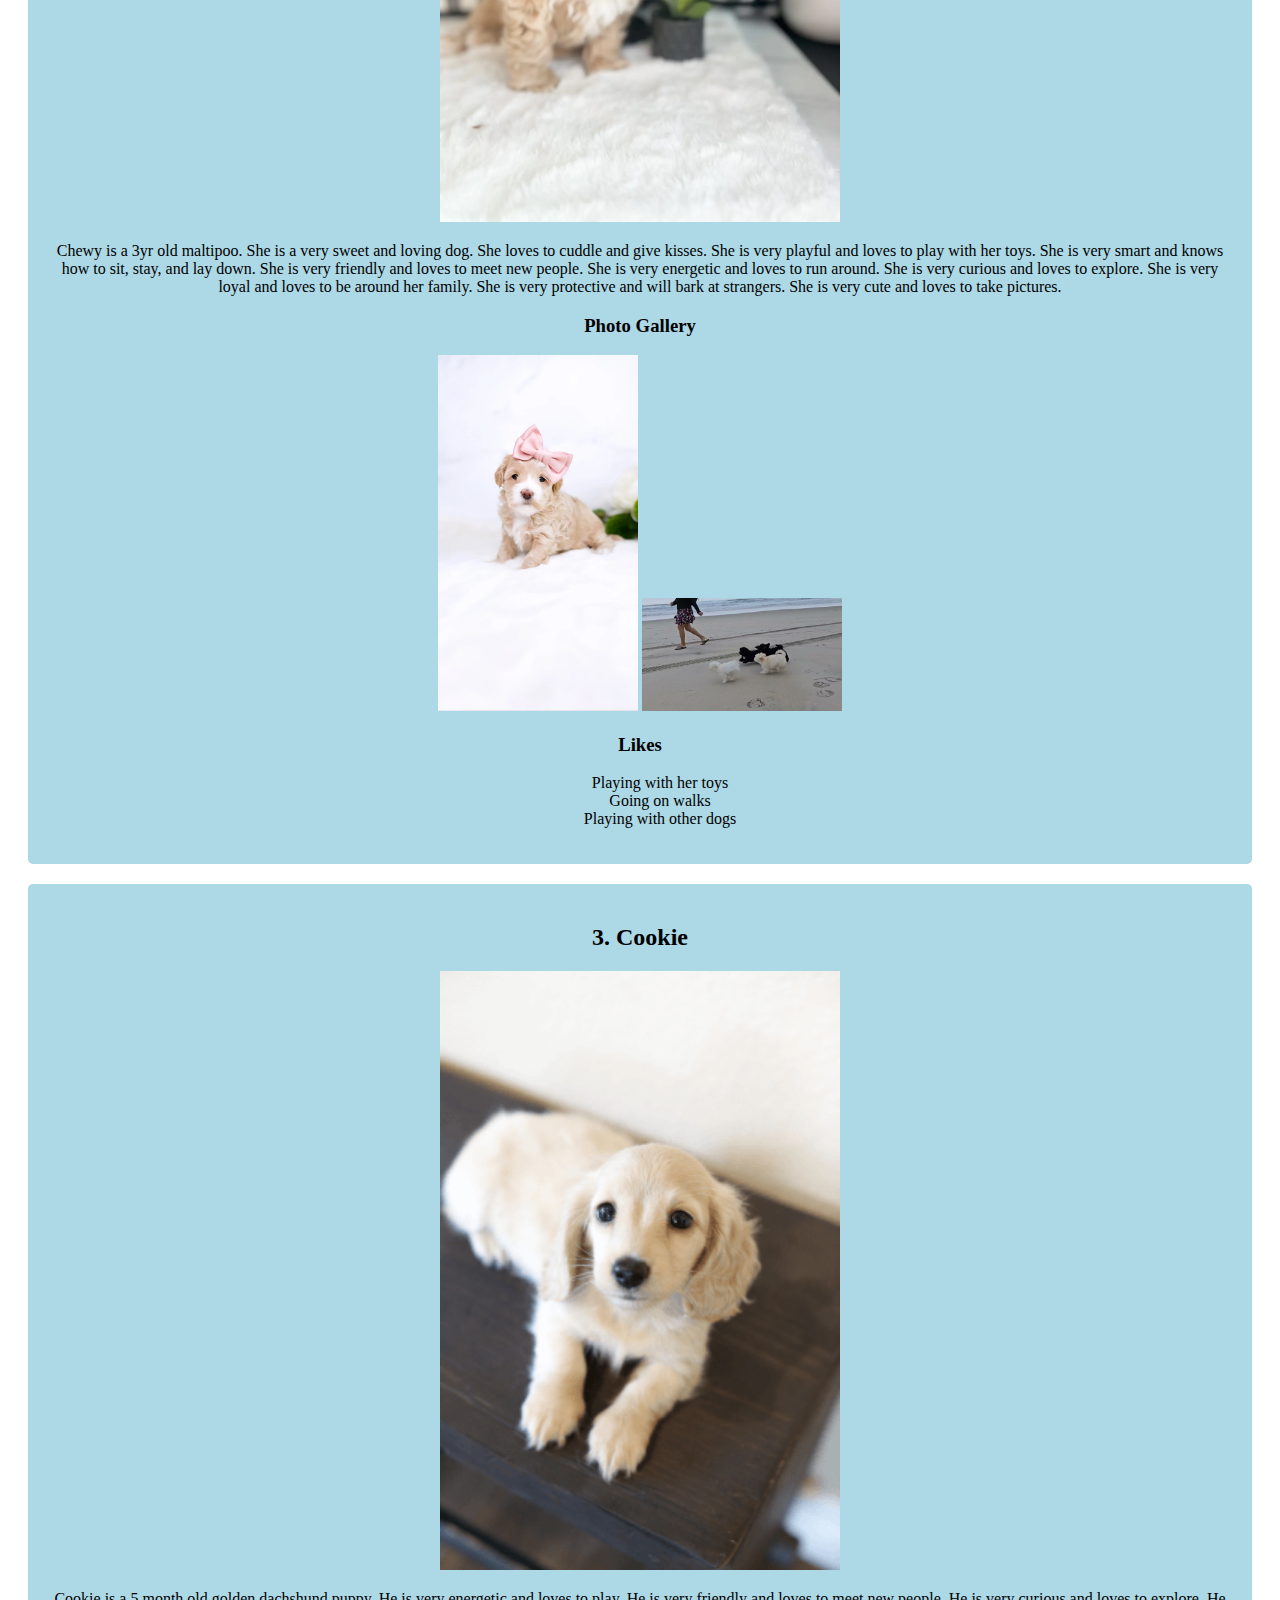
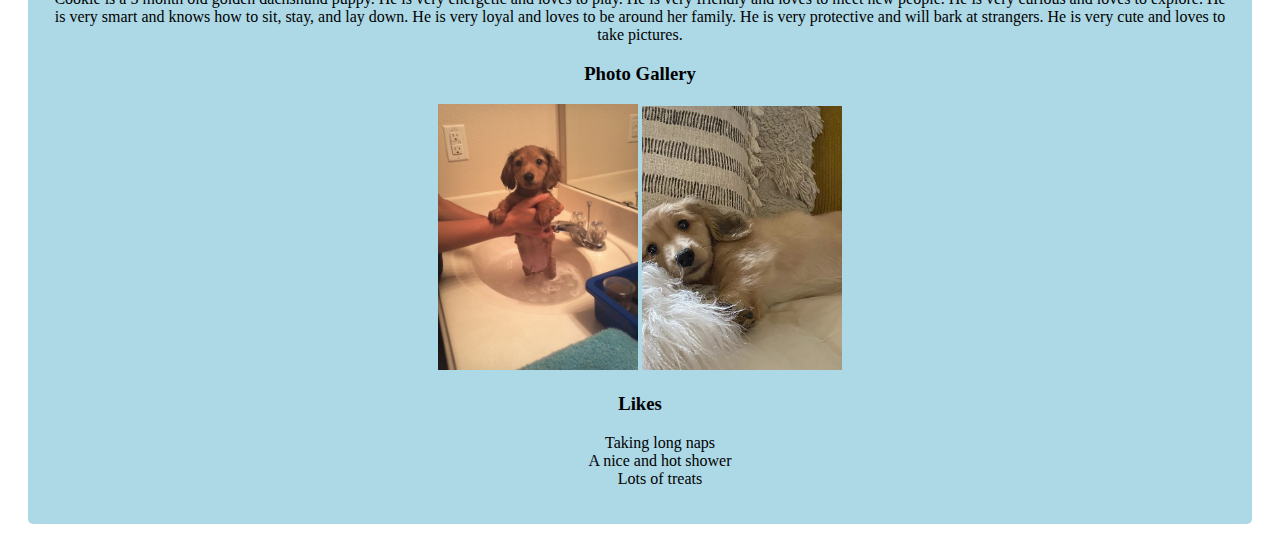
==== commit b2c98157: "edit pets" ====
--- a/pets.html
+++ b/pets.html
@@ -59,7 +59,7 @@
         <div class="pet-info">
             <div class="pet">
                 <h2>3. Cookie</h2>
-                <img src="images/golden dachshund.webp" width="400" alt="A 5 month old golden dachshund puppy">
+                <img src="images/golden_dachshund.png" width="400" alt="A 5 month old golden dachshund puppy">
                 <p>Cookie is a 5 month old golden dachshund puppy. He is very energetic and loves to play. He is very friendly and loves to meet new people. He is very curious and loves to explore. He is very smart and knows how to sit, stay, and lay down. He is very loyal and loves to be around her family. He is very protective and will bark at strangers. He is very cute and loves to take pictures.</p>
                 <h3>Photo Gallery</h3>
                 <img src="images/golden_bath.jpg" width="200" alt="White and brown dog with a pink bow on her head">
